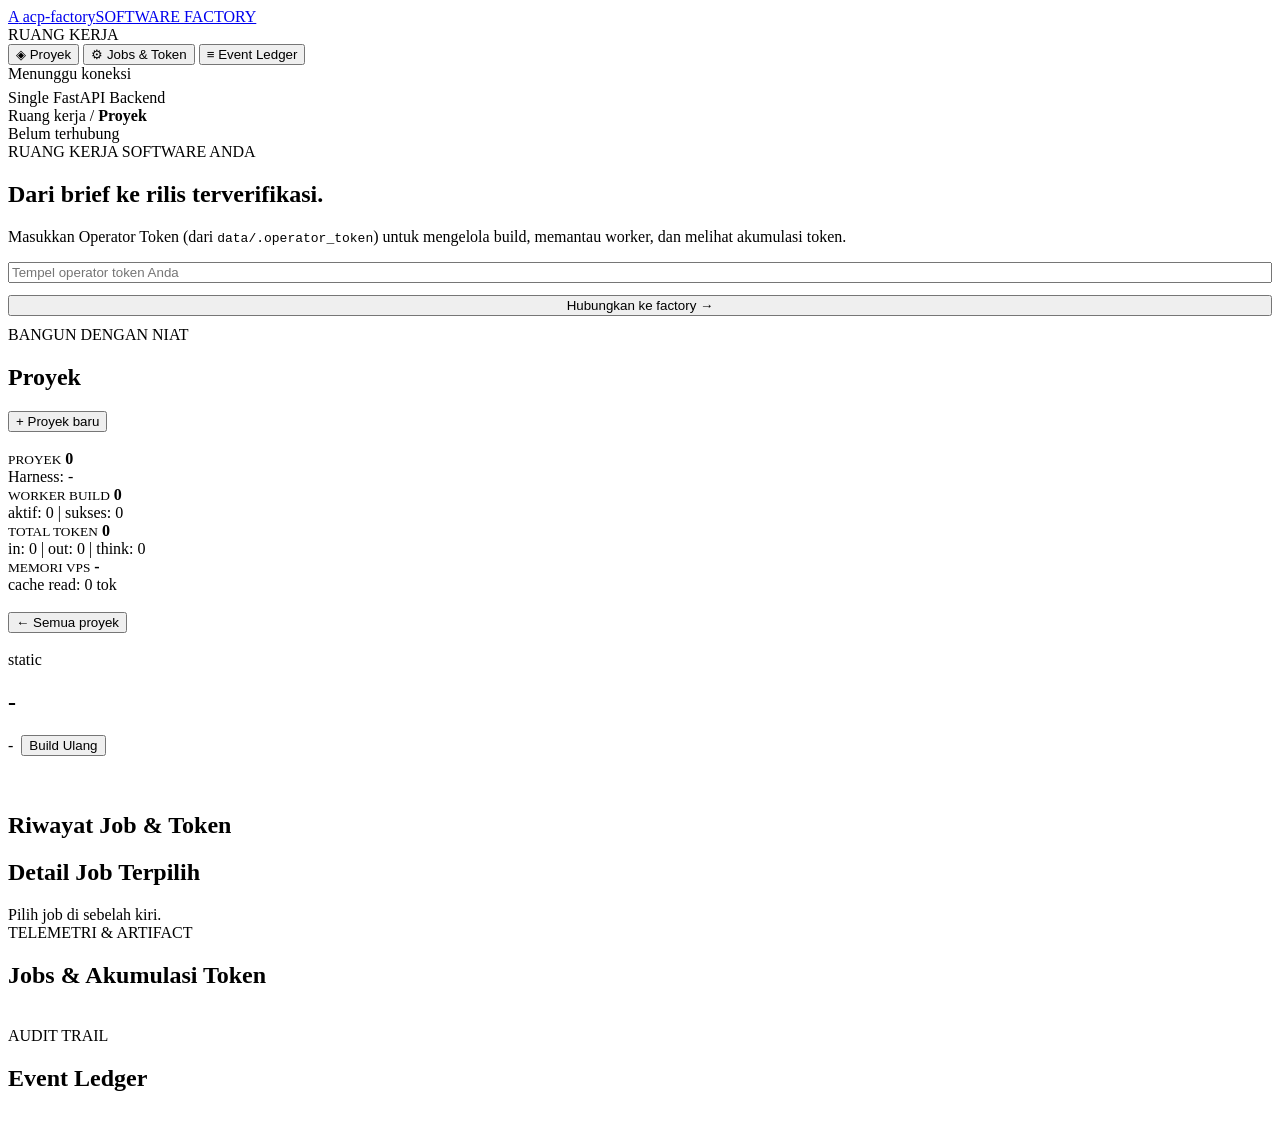
==== factory/static/index.html @ cd947e1a "feat: add token usage tracking and full FastAPI operator web dashboard" ====
<!DOCTYPE html>
<html lang="id">
<head>
  <meta charset="UTF-8" />
  <meta name="viewport" content="width=device-width, initial-scale=1.0" />
  <title>ACP Software Factory — Workspace</title>
  <link rel="stylesheet" href="/static/style.css" />
</head>
<body>
  <div class="layout">
    <aside class="sidebar">
      <a class="brand" href="/">
        <span class="brand-mark">A</span>
        <span>acp-factory<span class="brand-sub">SOFTWARE FACTORY</span></span>
      </a>

      <div>
        <div class="nav-label">RUANG KERJA</div>
        <div class="nav-group">
          <button class="nav active" data-tab="overview">◈ Proyek</button>
          <button class="nav" data-tab="jobs">⚙ Jobs &amp; Token</button>
          <button class="nav" data-tab="events">≡ Event Ledger</button>
        </div>
      </div>

      <div class="sidebar-note">
        <div><span id="sidebar-dot" class="dot"></span><span id="sidebar-status">Menunggu koneksi</span></div>
        <div id="sidebar-meta" class="mono" style="margin-top:6px;">Single FastAPI Backend</div>
      </div>
    </aside>

    <div class="main-col">
      <header class="topbar">
        <div class="crumb">Ruang kerja / <strong id="crumb-title">Proyek</strong></div>
        <div class="header-right">
          <span id="connection-text" class="mono">Belum terhubung</span>
          <button id="refresh-btn" class="secondary" type="button" hidden>Refresh</button>
          <button id="logout-btn" class="quiet" type="button" hidden>Putuskan</button>
        </div>
      </header>

      <main class="content">
        <!-- Login / Connect -->
        <section id="login-view" class="card login-box">
          <div class="eyebrow">RUANG KERJA SOFTWARE ANDA</div>
          <h1>Dari brief ke rilis terverifikasi.</h1>
          <p class="sub">Masukkan Operator Token (dari <code>data/.operator_token</code>) untuk mengelola build, memantau worker, dan melihat akumulasi token.</p>
          <form id="connect-form" style="display:grid;gap:12px;">
            <input id="token-input" type="password" autocomplete="off" required placeholder="Tempel operator token Anda" />
            <button class="primary" type="submit">Hubungkan ke factory →</button>
          </form>
          <div id="login-error" class="mono" style="color:var(--err);margin-top:10px;"></div>
        </section>

        <!-- Overview -->
        <section id="overview-view" hidden style="display:grid;gap:18px;">
          <div class="heading">
            <div>
              <div class="eyebrow">BANGUN DENGAN NIAT</div>
              <h1>Proyek</h1>
            </div>
            <button id="new-project-btn" class="primary" type="button">+ Proyek baru</button>
          </div>

          <div class="metrics">
            <div class="card metric">
              <small>PROYEK</small>
              <strong id="m-projects">0</strong>
              <div class="meta" id="m-harness">Harness: -</div>
            </div>
            <div class="card metric">
              <small>WORKER BUILD</small>
              <strong id="m-jobs">0</strong>
              <div class="meta" id="m-jobs-sub">aktif: 0 | sukses: 0</div>
            </div>
            <div class="card metric">
              <small>TOTAL TOKEN</small>
              <strong id="m-tokens">0</strong>
              <div class="meta" id="m-tokens-sub">in: 0 | out: 0 | think: 0</div>
            </div>
            <div class="card metric">
              <small>MEMORI VPS</small>
              <strong id="m-memory">-</strong>
              <div class="meta" id="m-cache">cache read: 0 tok</div>
            </div>
          </div>

          <div id="readiness-notice" class="notice" hidden></div>
          <div id="project-grid" class="project-grid"></div>
        </section>

        <!-- Project Detail -->
        <section id="detail-view" hidden style="display:grid;gap:18px;">
          <div>
            <button id="back-btn" class="quiet" type="button">← Semua proyek</button>
          </div>

          <div class="heading">
            <div style="min-width:0;flex:1;">
              <div class="eyebrow" id="d-profile">static</div>
              <h1 id="d-name">-</h1>
              <p class="sub" id="d-brief" style="margin-bottom:0;"></p>
            </div>
            <div style="display:flex;gap:8px;align-items:center;flex-wrap:wrap;">
              <span id="d-state" class="badge">-</span>
              <button id="d-rebuild-btn" class="secondary" type="button">Build Ulang</button>
            </div>
          </div>

          <div id="d-pipeline" class="pipeline"></div>

          <div class="grid-2">
            <div class="card">
              <h2>Riwayat Job &amp; Token</h2>
              <div id="d-jobs" class="list"></div>
            </div>
            <div class="card">
              <h2>Detail Job Terpilih</h2>
              <div id="d-job-panel" style="display:grid;gap:10px;">
                <span class="mono" style="color:var(--muted);">Pilih job di sebelah kiri.</span>
              </div>
            </div>
          </div>
        </section>

        <!-- Jobs & Token Tab -->
        <section id="jobs-view" hidden style="display:grid;gap:18px;">
          <div class="heading">
            <div>
              <div class="eyebrow">TELEMETRI &amp; ARTIFACT</div>
              <h1>Jobs &amp; Akumulasi Token</h1>
            </div>
          </div>
          <div id="all-jobs-list" class="list" style="max-height:none;"></div>
        </section>

        <!-- Events Tab -->
        <section id="events-view" hidden style="display:grid;gap:18px;">
          <div class="heading">
            <div>
              <div class="eyebrow">AUDIT TRAIL</div>
              <h1>Event Ledger</h1>
            </div>
          </div>
          <div id="events-list" class="list" style="max-height:none;"></div>
        </section>
      </main>
    </div>
  </div>

  <!-- Modal New Build -->
  <div id="build-modal" class="modal-backdrop" hidden>
    <div class="card modal">
      <div style="display:flex;justify-content:space-between;align-items:center;">
        <h2 style="margin:0;">Buat &amp; Bangun Proyek Baru</h2>
        <button id="close-modal-btn" class="quiet" type="button">✕</button>
      </div>
      <form id="build-form">
        <label>
          Nama Produk (opsional)
          <input id="f-product" type="text" placeholder="misal: nexus-kanban" />
        </label>
        <label>
          Profile
          <select id="f-profile">
            <option value="static">static (HTML/CSS/JS)</option>
            <option value="go-htmx">go-htmx</option>
            <option value="node">node</option>
            <option value="zig">zig</option>
          </select>
        </label>
        <label>
          Brief Produk
          <textarea id="f-brief" required placeholder="Jelaskan fitur, tampilan, dan alur aplikasi yang ingin dibangun..."></textarea>
        </label>
        <div class="modal-actions">
          <button id="cancel-modal-btn" class="secondary" type="button">Batal</button>
          <button class="primary" type="submit">Mulai Build</button>
        </div>
      </form>
    </div>
  </div>

  <script src="/static/app.js"></script>
</body>
</html>
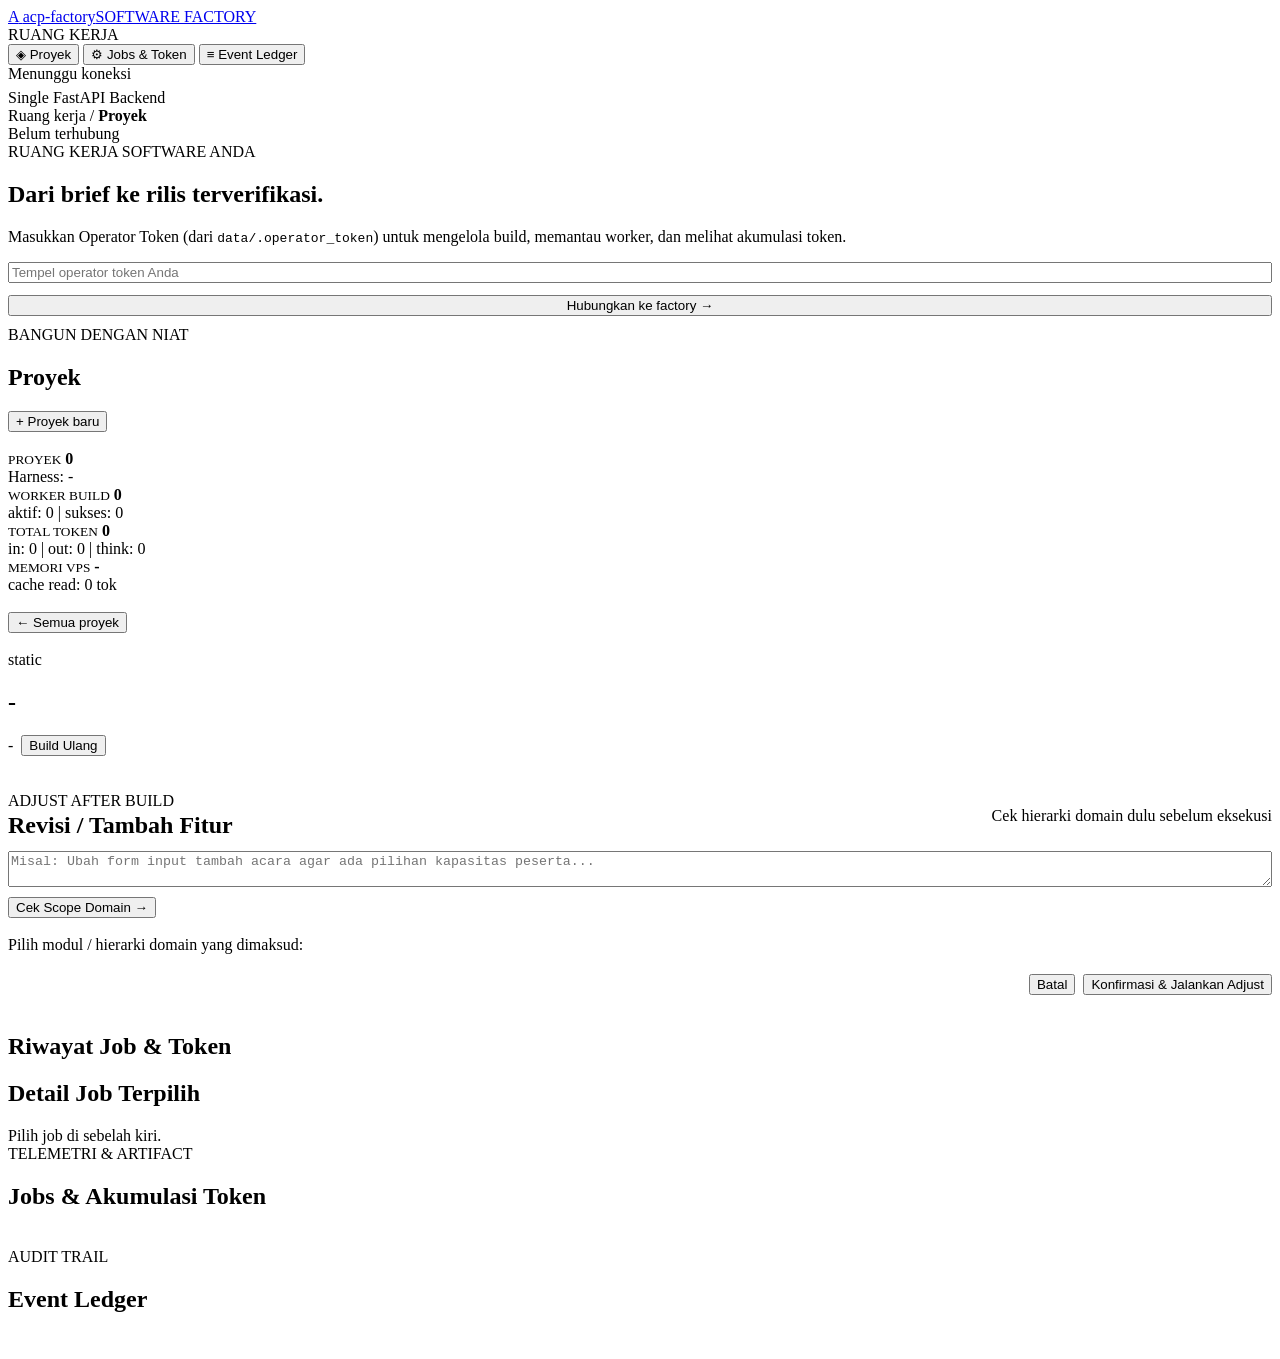
==== commit 2f6f71f0: "feat: add adjust after build with domain-scope preview and incremental planning" ====
--- a/factory/static/index.html
+++ b/factory/static/index.html
@@ -108,6 +108,32 @@
           </div>
 
           <div id="d-pipeline" class="pipeline"></div>
+
+          <!-- Adjust / Incremental Feature Panel -->
+          <div class="card" style="display:grid;gap:12px;">
+            <div style="display:flex;justify-content:space-between;align-items:center;gap:8px;flex-wrap:wrap;">
+              <div>
+                <div class="eyebrow">ADJUST AFTER BUILD</div>
+                <h2 style="margin:2px 0 0;">Revisi / Tambah Fitur</h2>
+              </div>
+              <span class="mono" style="color:var(--muted);">Cek hierarki domain dulu sebelum eksekusi</span>
+            </div>
+            <form id="adjust-preview-form" style="display:grid;gap:10px;">
+              <textarea id="adj-instruction" rows="2" required placeholder="Misal: Ubah form input tambah acara agar ada pilihan kapasitas peserta..."></textarea>
+              <div style="display:flex;gap:8px;align-items:center;flex-wrap:wrap;">
+                <button id="adj-preview-btn" class="secondary" type="submit">Cek Scope Domain →</button>
+                <span id="adj-status" class="mono" style="color:var(--muted);"></span>
+              </div>
+            </form>
+            <div id="adj-scope-box" hidden style="display:grid;gap:10px;padding-top:6px;border-top:1px solid var(--border);">
+              <div class="mono" style="color:var(--accent-hover);">Pilih modul / hierarki domain yang dimaksud:</div>
+              <div id="adj-candidates" style="display:grid;gap:8px;"></div>
+              <div style="display:flex;gap:8px;justify-content:flex-end;">
+                <button id="adj-cancel-btn" class="quiet" type="button">Batal</button>
+                <button id="adj-confirm-btn" class="primary" type="button">Konfirmasi &amp; Jalankan Adjust</button>
+              </div>
+            </div>
+          </div>
 
           <div class="grid-2">
             <div class="card">
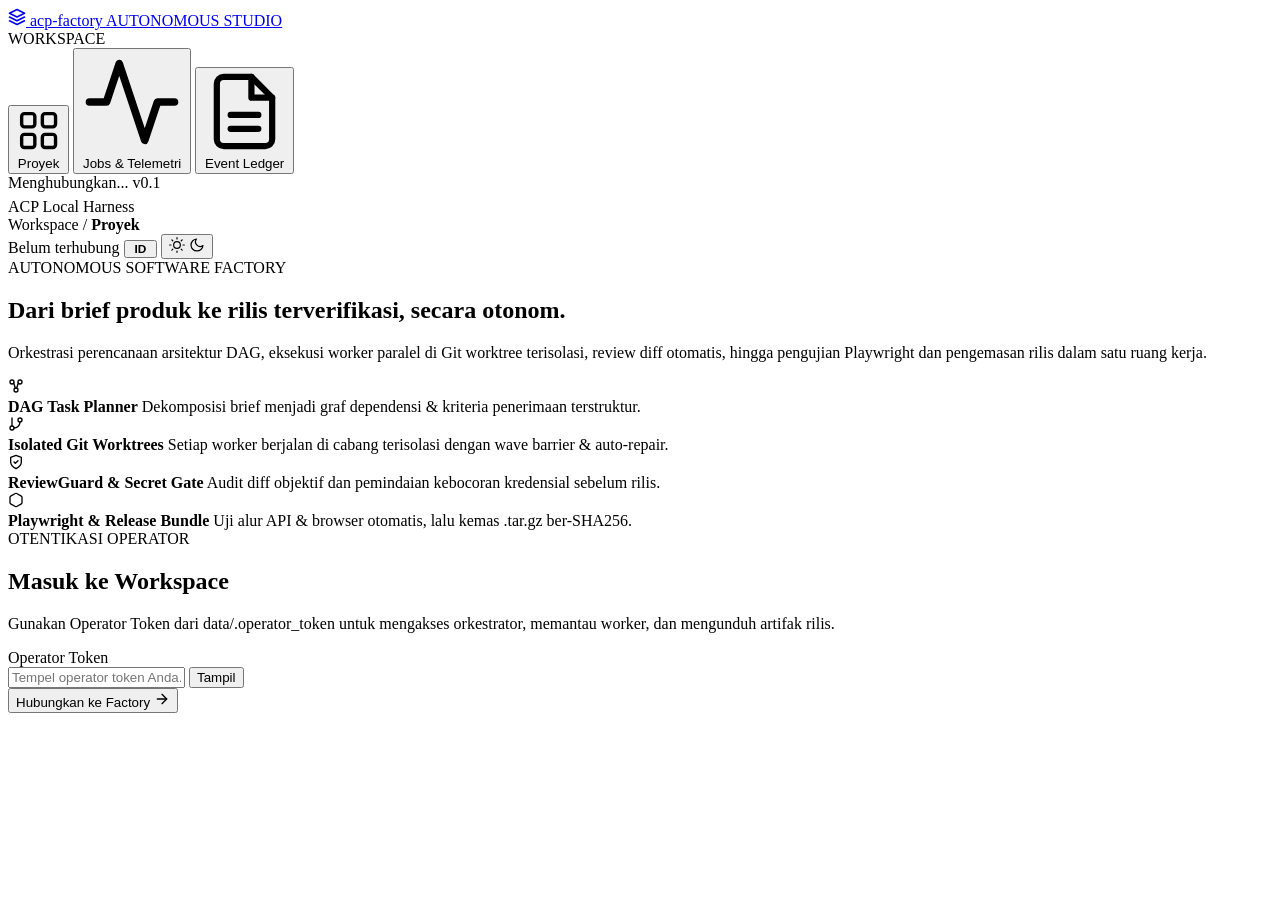
==== commit 71cb34c5: "Add tests for ACP client handling, API settings, project lifecycle, and harness resolution - Impleme" ====
--- a/factory/static/index.html
+++ b/factory/static/index.html
@@ -1,212 +1,869 @@
 <!DOCTYPE html>
-<html lang="id">
+<html lang="id" data-theme="dark" data-client-mode="false">
 <head>
   <meta charset="UTF-8" />
   <meta name="viewport" content="width=device-width, initial-scale=1.0" />
-  <title>ACP Software Factory — Workspace</title>
-  <link rel="stylesheet" href="/static/style.css" />
+  <title>ACP Software Factory — Autonomous Delivery Workspace</title>
+  <link rel="preconnect" href="https://fonts.googleapis.com" />
+  <link rel="preconnect" href="https://fonts.gstatic.com" crossorigin />
+  <link href="https://fonts.googleapis.com/css2?family=Inter:wght@400;500;600;700&family=JetBrains+Mono:wght@400;500;600&display=swap" rel="stylesheet" />
+  <link rel="stylesheet" href="/static/style.css?v=5" />
 </head>
 <body>
   <div class="layout">
+    <!-- Sidebar -->
     <aside class="sidebar">
-      <a class="brand" href="/">
-        <span class="brand-mark">A</span>
-        <span>acp-factory<span class="brand-sub">SOFTWARE FACTORY</span></span>
-      </a>
-
-      <div>
-        <div class="nav-label">RUANG KERJA</div>
-        <div class="nav-group">
-          <button class="nav active" data-tab="overview">◈ Proyek</button>
-          <button class="nav" data-tab="jobs">⚙ Jobs &amp; Token</button>
-          <button class="nav" data-tab="events">≡ Event Ledger</button>
-        </div>
-      </div>
-
-      <div class="sidebar-note">
-        <div><span id="sidebar-dot" class="dot"></span><span id="sidebar-status">Menunggu koneksi</span></div>
-        <div id="sidebar-meta" class="mono" style="margin-top:6px;">Single FastAPI Backend</div>
+      <div class="sidebar-top">
+        <a class="brand" href="/">
+          <span class="brand-mark" aria-hidden="true">
+            <svg width="18" height="18" viewBox="0 0 24 24" fill="none" stroke="currentColor" stroke-width="2.2" stroke-linecap="round" stroke-linejoin="round">
+              <polygon points="12 2 2 7 12 12 22 7 12 2"></polygon>
+              <polyline points="2 17 12 22 22 17"></polyline>
+              <polyline points="2 12 12 17 22 12"></polyline>
+            </svg>
+          </span>
+          <span class="brand-text">
+            <span id="brand-name" class="brand-name">acp-factory</span>
+            <span id="brand-sub" class="brand-sub">AUTONOMOUS STUDIO</span>
+          </span>
+        </a>
+
+        <nav class="nav-section" aria-label="Navigasi Utama">
+          <div class="nav-label" data-i18n="nav.workspace">WORKSPACE</div>
+          <div class="nav-group">
+            <button class="nav active" data-tab="overview" type="button">
+              <svg class="nav-icon" viewBox="0 0 24 24" fill="none" stroke="currentColor" stroke-width="1.8" stroke-linecap="round" stroke-linejoin="round">
+                <rect x="3" y="3" width="7" height="7" rx="1.5"></rect>
+                <rect x="14" y="3" width="7" height="7" rx="1.5"></rect>
+                <rect x="3" y="14" width="7" height="7" rx="1.5"></rect>
+                <rect x="14" y="14" width="7" height="7" rx="1.5"></rect>
+              </svg>
+              <span data-i18n="nav.projects">Proyek</span>
+              <span id="nav-count-projects" class="nav-pill" hidden>0</span>
+            </button>
+            <button class="nav" data-tab="jobs" type="button">
+              <svg class="nav-icon" viewBox="0 0 24 24" fill="none" stroke="currentColor" stroke-width="1.8" stroke-linecap="round" stroke-linejoin="round">
+                <polyline points="22 12 18 12 15 21 9 3 6 12 2 12"></polyline>
+              </svg>
+              <span data-i18n="nav.jobs">Jobs &amp; Telemetri</span>
+              <span id="nav-count-active" class="nav-pill live" hidden>0</span>
+            </button>
+            <button class="nav" data-tab="events" type="button" data-operator-only>
+              <svg class="nav-icon" viewBox="0 0 24 24" fill="none" stroke="currentColor" stroke-width="1.8" stroke-linecap="round" stroke-linejoin="round">
+                <path d="M14 2H6a2 2 0 0 0-2 2v16a2 2 0 0 0 2 2h12a2 2 0 0 0 2-2V8z"></path>
+                <polyline points="14 2 14 8 20 8"></polyline>
+                <line x1="16" y1="13" x2="8" y2="13"></line>
+                <line x1="16" y1="17" x2="8" y2="17"></line>
+              </svg>
+              <span data-i18n="nav.events">Event Ledger</span>
+            </button>
+          </div>
+        </nav>
+      </div>
+
+      <div class="sidebar-footer">
+        <div class="status-card">
+          <div class="status-row">
+            <span class="status-indicator">
+              <span id="sidebar-dot" class="dot"></span>
+              <span id="sidebar-status" data-i18n="top.connecting">Menghubungkan...</span>
+            </span>
+            <span id="sidebar-version" class="mono muted-xs">v0.1</span>
+          </div>
+          <div id="sidebar-meta" class="mono muted-xs" style="margin-top:6px;">ACP Local Harness</div>
+          <div class="status-meta-row" id="sidebar-runtime-row" hidden>
+            <span id="sidebar-harness-pill" class="micro-pill">-</span>
+            <span id="sidebar-py-pill" class="micro-pill">Py -</span>
+          </div>
+        </div>
       </div>
     </aside>
 
+    <!-- Main Column -->
     <div class="main-col">
       <header class="topbar">
-        <div class="crumb">Ruang kerja / <strong id="crumb-title">Proyek</strong></div>
+        <div class="topbar-left">
+          <div class="crumb">
+            <span class="crumb-root" data-i18n="nav.crumb_root">Workspace</span>
+            <span class="crumb-sep">/</span>
+            <strong id="crumb-title">Proyek</strong>
+          </div>
+          <span id="client-label-pill" class="client-pill" hidden></span>
+        </div>
+
         <div class="header-right">
-          <span id="connection-text" class="mono">Belum terhubung</span>
-          <button id="refresh-btn" class="secondary" type="button" hidden>Refresh</button>
-          <button id="logout-btn" class="quiet" type="button" hidden>Putuskan</button>
+          <button id="client-mode-btn" class="icon-pill" type="button" hidden title="Toggle Client Presentation Mode">
+            <svg width="13" height="13" viewBox="0 0 24 24" fill="none" stroke="currentColor" stroke-width="2" stroke-linecap="round" stroke-linejoin="round">
+              <path d="M1 12s4-8 11-8 11 8 11 8-4 8-11 8-11-8-11-8z"></path>
+              <circle cx="12" cy="12" r="3"></circle>
+            </svg>
+            <span id="client-mode-label">Client View</span>
+          </button>
+
+          <button id="poll-toggle-btn" class="icon-pill" type="button" hidden title="Jeda atau lanjutkan live stream">
+            <span class="live-dot" id="poll-dot"></span>
+            <span id="poll-label" data-i18n="top.live">Live</span>
+          </button>
+
+          <span id="connection-badge" class="conn-badge">
+            <span id="connection-text" data-i18n="top.disconnected">Belum terhubung</span>
+          </span>
+
+          <button id="lang-toggle-btn" class="icon-btn mono" type="button" title="Switch Language (ID / EN)" style="width:auto;padding:0 9px;font-size:0.74rem;font-weight:700;">ID</button>
+
+          <button id="branding-btn" class="icon-btn" type="button" hidden data-operator-only title="White-Label Branding">
+            <svg width="15" height="15" viewBox="0 0 24 24" fill="none" stroke="currentColor" stroke-width="1.9" stroke-linecap="round" stroke-linejoin="round">
+              <circle cx="12" cy="12" r="3"></circle>
+              <path d="M19.4 15a1.65 1.65 0 0 0 .33 1.82l.06.06a2 2 0 0 1-2.83 2.83l-.06-.06a1.65 1.65 0 0 0-1.82-.33 1.65 1.65 0 0 0-1 1.51V21a2 2 0 0 1-4 0v-.09A1.65 1.65 0 0 0 9 19.4a1.65 1.65 0 0 0-1.82.33l-.06.06a2 2 0 0 1-2.83-2.83l.06-.06a1.65 1.65 0 0 0 .33-1.82 1.65 1.65 0 0 0-1.51-1H3a2 2 0 0 1 0-4h.09A1.65 1.65 0 0 0 4.6 9a1.65 1.65 0 0 0-.33-1.82l-.06-.06a2 2 0 0 1 2.83-2.83l.06.06a1.65 1.65 0 0 0 1.82.33H9a1.65 1.65 0 0 0 1-1.51V3a2 2 0 0 1 4 0v.09a1.65 1.65 0 0 0 1 1.51 1.65 1.65 0 0 0 1.82-.33l.06-.06a2 2 0 0 1 2.83 2.83l-.06.06a1.65 1.65 0 0 0-.33 1.82V9a1.65 1.65 0 0 0 1.51 1H21a2 2 0 0 1 0 4h-.09a1.65 1.65 0 0 0-1.51 1z"></path>
+            </svg>
+          </button>
+
+          <button id="theme-toggle-btn" class="icon-btn" type="button" title="Ganti tema Gelap / Terang" aria-label="Ganti tema">
+            <svg id="theme-icon-sun" width="16" height="16" viewBox="0 0 24 24" fill="none" stroke="currentColor" stroke-width="1.8" stroke-linecap="round" stroke-linejoin="round" hidden>
+              <circle cx="12" cy="12" r="5"></circle>
+              <line x1="12" y1="1" x2="12" y2="3"></line>
+              <line x1="12" y1="21" x2="12" y2="23"></line>
+              <line x1="4.22" y1="4.22" x2="5.64" y2="5.64"></line>
+              <line x1="18.36" y1="18.36" x2="19.78" y2="19.78"></line>
+              <line x1="1" y1="12" x2="3" y2="12"></line>
+              <line x1="21" y1="12" x2="23" y2="12"></line>
+              <line x1="4.22" y1="19.78" x2="5.64" y2="18.36"></line>
+              <line x1="18.36" y1="5.64" x2="19.78" y2="4.22"></line>
+            </svg>
+            <svg id="theme-icon-moon" width="16" height="16" viewBox="0 0 24 24" fill="none" stroke="currentColor" stroke-width="1.8" stroke-linecap="round" stroke-linejoin="round">
+              <path d="M21 12.79A9 9 0 1 1 11.21 3 7 7 0 0 0 21 12.79z"></path>
+            </svg>
+          </button>
+
+          <button id="refresh-btn" class="secondary sm" type="button" hidden>
+            <svg width="14" height="14" viewBox="0 0 24 24" fill="none" stroke="currentColor" stroke-width="2" stroke-linecap="round" stroke-linejoin="round">
+              <polyline points="23 4 23 10 17 10"></polyline>
+              <path d="M20.49 15a9 9 0 1 1-2.12-9.36L23 10"></path>
+            </svg>
+            <span data-i18n="top.refresh">Refresh</span>
+          </button>
+          <button id="logout-btn" class="quiet sm" type="button" hidden data-i18n="top.disconnect">Putuskan</button>
         </div>
       </header>
 
       <main class="content">
-        <!-- Login / Connect -->
-        <section id="login-view" class="card login-box">
-          <div class="eyebrow">RUANG KERJA SOFTWARE ANDA</div>
-          <h1>Dari brief ke rilis terverifikasi.</h1>
-          <p class="sub">Masukkan Operator Token (dari <code>data/.operator_token</code>) untuk mengelola build, memantau worker, dan melihat akumulasi token.</p>
-          <form id="connect-form" style="display:grid;gap:12px;">
-            <input id="token-input" type="password" autocomplete="off" required placeholder="Tempel operator token Anda" />
-            <button class="primary" type="submit">Hubungkan ke factory →</button>
-          </form>
-          <div id="login-error" class="mono" style="color:var(--err);margin-top:10px;"></div>
+        <!-- Login / Showcase Welcome -->
+        <section id="login-view" class="login-shell">
+          <div class="login-grid">
+            <div class="login-pitch">
+              <div class="eyebrow-pill">
+                <span class="dot ok"></span>
+                <span data-i18n="login.eyebrow">AUTONOMOUS SOFTWARE FACTORY</span>
+              </div>
+              <h1 class="hero-title" data-i18n="login.title">Dari brief produk ke rilis terverifikasi, secara otonom.</h1>
+              <p class="hero-sub" data-i18n="login.sub">
+                Orkestrasi perencanaan arsitektur DAG, eksekusi worker paralel di Git worktree terisolasi,
+                review diff otomatis, hingga pengujian Playwright dan pengemasan rilis dalam satu ruang kerja.
+              </p>
+
+              <div class="pillar-grid">
+                <div class="pillar">
+                  <div class="pillar-icon">
+                    <svg width="16" height="16" viewBox="0 0 24 24" fill="none" stroke="currentColor" stroke-width="2" stroke-linecap="round" stroke-linejoin="round">
+                      <circle cx="6" cy="6" r="3"></circle><circle cx="18" cy="6" r="3"></circle><circle cx="12" cy="18" r="3"></circle>
+                      <line x1="8.5" y1="7.5" x2="11" y2="15"></line><line x1="15.5" y1="7.5" x2="13" y2="15"></line>
+                    </svg>
+                  </div>
+                  <div>
+                    <strong data-i18n="login.p1_title">DAG Task Planner</strong>
+                    <span data-i18n="login.p1_desc">Dekomposisi brief menjadi graf dependensi &amp; kriteria penerimaan terstruktur.</span>
+                  </div>
+                </div>
+                <div class="pillar">
+                  <div class="pillar-icon">
+                    <svg width="16" height="16" viewBox="0 0 24 24" fill="none" stroke="currentColor" stroke-width="2" stroke-linecap="round" stroke-linejoin="round">
+                      <line x1="6" y1="3" x2="6" y2="15"></line><circle cx="18" cy="6" r="3"></circle><circle cx="6" cy="18" r="3"></circle>
+                      <path d="M18 9a9 9 0 0 1-9 9"></path>
+                    </svg>
+                  </div>
+                  <div>
+                    <strong data-i18n="login.p2_title">Isolated Git Worktrees</strong>
+                    <span data-i18n="login.p2_desc">Setiap worker berjalan di cabang terisolasi dengan wave barrier &amp; auto-repair.</span>
+                  </div>
+                </div>
+                <div class="pillar">
+                  <div class="pillar-icon">
+                    <svg width="16" height="16" viewBox="0 0 24 24" fill="none" stroke="currentColor" stroke-width="2" stroke-linecap="round" stroke-linejoin="round">
+                      <path d="M12 22s8-4 8-10V5l-8-3-8 3v7c0 6 8 10 8 10z"></path>
+                      <polyline points="9 12 11 14 15 10"></polyline>
+                    </svg>
+                  </div>
+                  <div>
+                    <strong data-i18n="login.p3_title">ReviewGuard &amp; Secret Gate</strong>
+                    <span data-i18n="login.p3_desc">Audit diff objektif dan pemindaian kebocoran kredensial sebelum rilis.</span>
+                  </div>
+                </div>
+                <div class="pillar">
+                  <div class="pillar-icon">
+                    <svg width="16" height="16" viewBox="0 0 24 24" fill="none" stroke="currentColor" stroke-width="2" stroke-linecap="round" stroke-linejoin="round">
+                      <path d="M21 16V8a2 2 0 0 0-1-1.73l-7-4a2 2 0 0 0-2 0l-7 4A2 2 0 0 0 3 8v8a2 2 0 0 0 1 1.73l7 4a2 2 0 0 0 2 0l7-4A2 2 0 0 0 21 16z"></path>
+                    </svg>
+                  </div>
+                  <div>
+                    <strong data-i18n="login.p4_title">Playwright &amp; Release Bundle</strong>
+                    <span data-i18n="login.p4_desc">Uji alur API &amp; browser otomatis, lalu kemas .tar.gz ber-SHA256.</span>
+                  </div>
+                </div>
+              </div>
+            </div>
+
+            <div class="card login-card">
+              <div class="eyebrow" data-i18n="login.auth_eyebrow">OTENTIKASI OPERATOR</div>
+              <h2 class="login-heading" data-i18n="login.auth_title">Masuk ke Workspace</h2>
+              <p class="sub" data-i18n="login.auth_sub">
+                Gunakan Operator Token dari data/.operator_token untuk mengakses orkestrator, memantau worker, dan mengunduh artifak rilis.
+              </p>
+              <form id="connect-form" class="stack-md">
+                <label class="field-label">
+                  <span data-i18n="login.token_label">Operator Token</span>
+                  <div class="input-with-action">
+                    <input id="token-input" type="password" autocomplete="off" required data-i18n-placeholder="login.token_placeholder" placeholder="Tempel operator token Anda..." />
+                    <button id="toggle-token-vis" class="input-action-btn" type="button">Tampil</button>
+                  </div>
+                </label>
+                <button id="connect-submit-btn" class="primary lg" type="submit">
+                  <span data-i18n="login.submit">Hubungkan ke Factory</span>
+                  <svg width="16" height="16" viewBox="0 0 24 24" fill="none" stroke="currentColor" stroke-width="2" stroke-linecap="round" stroke-linejoin="round">
+                    <line x1="5" y1="12" x2="19" y2="12"></line><polyline points="12 5 19 12 12 19"></polyline>
+                  </svg>
+                </button>
+              </form>
+              <div id="login-error" class="inline-error" role="alert"></div>
+            </div>
+          </div>
         </section>
 
         <!-- Overview -->
-        <section id="overview-view" hidden style="display:grid;gap:18px;">
+        <section id="overview-view" hidden class="view-stack">
           <div class="heading">
             <div>
-              <div class="eyebrow">BANGUN DENGAN NIAT</div>
-              <h1>Proyek</h1>
-            </div>
-            <button id="new-project-btn" class="primary" type="button">+ Proyek baru</button>
+              <div class="eyebrow" data-i18n="ov.eyebrow">PORTFOLIO PRODUK</div>
+              <h1 data-i18n="ov.title">Proyek &amp; Rilis</h1>
+              <p class="sub-compact" data-i18n="ov.sub">Kelola siklus hidup build otonom, revisi inkremental, dan artifak terverifikasi.</p>
+            </div>
+            <div class="heading-actions">
+              <button id="new-project-btn" class="primary" type="button">
+                <svg width="15" height="15" viewBox="0 0 24 24" fill="none" stroke="currentColor" stroke-width="2.2" stroke-linecap="round" stroke-linejoin="round">
+                  <line x1="12" y1="5" x2="12" y2="19"></line><line x1="5" y1="12" x2="19" y2="12"></line>
+                </svg>
+                <span data-i18n="ov.new_project">Proyek Baru</span>
+              </button>
+            </div>
           </div>
 
           <div class="metrics">
             <div class="card metric">
-              <small>PROYEK</small>
+              <div class="metric-head">
+                <small data-i18n="ov.kpi_projects">TOTAL PROYEK</small>
+                <span class="metric-icon blue">
+                  <svg width="15" height="15" viewBox="0 0 24 24" fill="none" stroke="currentColor" stroke-width="2"><rect x="3" y="3" width="7" height="7" rx="1"></rect><rect x="14" y="3" width="7" height="7" rx="1"></rect><rect x="3" y="14" width="7" height="7" rx="1"></rect><rect x="14" y="14" width="7" height="7" rx="1"></rect></svg>
+                </span>
+              </div>
               <strong id="m-projects">0</strong>
               <div class="meta" id="m-harness">Harness: -</div>
             </div>
+
             <div class="card metric">
-              <small>WORKER BUILD</small>
+              <div class="metric-head">
+                <small data-i18n="ov.kpi_jobs">WORKER BUILD</small>
+                <span class="metric-icon green">
+                  <svg width="15" height="15" viewBox="0 0 24 24" fill="none" stroke="currentColor" stroke-width="2"><polyline points="22 12 18 12 15 21 9 3 6 12 2 12"></polyline></svg>
+                </span>
+              </div>
               <strong id="m-jobs">0</strong>
-              <div class="meta" id="m-jobs-sub">aktif: 0 | sukses: 0</div>
-            </div>
-            <div class="card metric">
-              <small>TOTAL TOKEN</small>
+              <div class="meta" id="m-jobs-sub">aktif: 0 · sukses: 0</div>
+            </div>
+
+            <!-- Operator-only metrics -->
+            <div class="card metric" data-operator-only>
+              <div class="metric-head">
+                <small data-i18n="ov.kpi_tokens">KONSUMSI TOKEN</small>
+                <span class="metric-icon purple">
+                  <svg width="15" height="15" viewBox="0 0 24 24" fill="none" stroke="currentColor" stroke-width="2"><polygon points="13 2 3 14 12 14 11 22 21 10 12 10 13 2"></polygon></svg>
+                </span>
+              </div>
               <strong id="m-tokens">0</strong>
-              <div class="meta" id="m-tokens-sub">in: 0 | out: 0 | think: 0</div>
-            </div>
-            <div class="card metric">
-              <small>MEMORI VPS</small>
+              <div class="token-bar" id="m-token-bar" aria-hidden="true"></div>
+              <div class="meta" id="m-tokens-sub">in: 0 · out: 0 · think: 0</div>
+            </div>
+
+            <div class="card metric" data-operator-only>
+              <div class="metric-head">
+                <small data-i18n="ov.kpi_memory">MEMORI HOST</small>
+                <span class="metric-icon amber">
+                  <svg width="15" height="15" viewBox="0 0 24 24" fill="none" stroke="currentColor" stroke-width="2"><rect x="4" y="4" width="16" height="16" rx="2"></rect><rect x="9" y="9" width="6" height="6"></rect></svg>
+                </span>
+              </div>
               <strong id="m-memory">-</strong>
+              <div class="progress-track"><div id="m-memory-bar" class="progress-fill" style="width:0%"></div></div>
               <div class="meta" id="m-cache">cache read: 0 tok</div>
             </div>
-          </div>
-
-          <div id="readiness-notice" class="notice" hidden></div>
+
+            <!-- Client Presentation Mode metrics -->
+            <div class="card metric" data-client-only>
+              <div class="metric-head">
+                <small data-i18n="ov.kpi_releases">RILIS TERVERIFIKASI</small>
+                <span class="metric-icon green">
+                  <svg width="15" height="15" viewBox="0 0 24 24" fill="none" stroke="currentColor" stroke-width="2"><path d="M12 22s8-4 8-10V5l-8-3-8 3v7c0 6 8 10 8 10z"></path><polyline points="9 12 11 14 15 10"></polyline></svg>
+                </span>
+              </div>
+              <strong id="m-releases">0</strong>
+              <div class="meta" id="m-releases-sub" data-i18n="ov.kpi_releases_sub">siap preview &amp; unduh</div>
+            </div>
+
+            <div class="card metric" data-client-only>
+              <div class="metric-head">
+                <small data-i18n="ov.kpi_success_rate">TINGKAT KEBERHASILAN</small>
+                <span class="metric-icon blue">
+                  <svg width="15" height="15" viewBox="0 0 24 24" fill="none" stroke="currentColor" stroke-width="2"><polyline points="20 6 9 17 4 12"></polyline></svg>
+                </span>
+              </div>
+              <strong id="m-success-rate">-</strong>
+              <div class="meta" id="m-success-sub" data-i18n="ov.kpi_success_sub">terverifikasi otomatis</div>
+            </div>
+          </div>
+
+          <div id="readiness-notice" class="notice" hidden data-operator-only></div>
+
+          <!-- Filter Toolbar -->
+          <div class="toolbar">
+            <div class="search-wrap">
+              <svg class="search-icon" width="15" height="15" viewBox="0 0 24 24" fill="none" stroke="currentColor" stroke-width="2" stroke-linecap="round" stroke-linejoin="round">
+                <circle cx="11" cy="11" r="8"></circle><line x1="21" y1="21" x2="16.65" y2="16.65"></line>
+              </svg>
+              <input id="project-search" type="search" data-i18n-placeholder="ov.search_placeholder" placeholder="Cari nama proyek, profile, atau brief..." />
+            </div>
+            <div class="filter-pills" id="project-filters">
+              <button class="filter-pill active" data-filter="all" type="button" data-i18n="ov.filter_all">Semua</button>
+              <button class="filter-pill" data-filter="built" type="button" data-i18n="ov.filter_built">Built</button>
+              <button class="filter-pill" data-filter="building" type="button" data-i18n="ov.filter_building">Building</button>
+              <button class="filter-pill" data-filter="other" type="button" data-i18n="ov.filter_other">Lainnya</button>
+            </div>
+          </div>
+
           <div id="project-grid" class="project-grid"></div>
         </section>
 
         <!-- Project Detail -->
-        <section id="detail-view" hidden style="display:grid;gap:18px;">
-          <div>
-            <button id="back-btn" class="quiet" type="button">← Semua proyek</button>
-          </div>
-
-          <div class="heading">
-            <div style="min-width:0;flex:1;">
-              <div class="eyebrow" id="d-profile">static</div>
-              <h1 id="d-name">-</h1>
-              <p class="sub" id="d-brief" style="margin-bottom:0;"></p>
-            </div>
-            <div style="display:flex;gap:8px;align-items:center;flex-wrap:wrap;">
-              <span id="d-state" class="badge">-</span>
-              <button id="d-rebuild-btn" class="secondary" type="button">Build Ulang</button>
-            </div>
-          </div>
-
-          <div id="d-pipeline" class="pipeline"></div>
-
-          <!-- Adjust / Incremental Feature Panel -->
-          <div class="card" style="display:grid;gap:12px;">
-            <div style="display:flex;justify-content:space-between;align-items:center;gap:8px;flex-wrap:wrap;">
-              <div>
-                <div class="eyebrow">ADJUST AFTER BUILD</div>
-                <h2 style="margin:2px 0 0;">Revisi / Tambah Fitur</h2>
-              </div>
-              <span class="mono" style="color:var(--muted);">Cek hierarki domain dulu sebelum eksekusi</span>
-            </div>
-            <form id="adjust-preview-form" style="display:grid;gap:10px;">
-              <textarea id="adj-instruction" rows="2" required placeholder="Misal: Ubah form input tambah acara agar ada pilihan kapasitas peserta..."></textarea>
-              <div style="display:flex;gap:8px;align-items:center;flex-wrap:wrap;">
-                <button id="adj-preview-btn" class="secondary" type="submit">Cek Scope Domain →</button>
-                <span id="adj-status" class="mono" style="color:var(--muted);"></span>
-              </div>
-            </form>
-            <div id="adj-scope-box" hidden style="display:grid;gap:10px;padding-top:6px;border-top:1px solid var(--border);">
-              <div class="mono" style="color:var(--accent-hover);">Pilih modul / hierarki domain yang dimaksud:</div>
-              <div id="adj-candidates" style="display:grid;gap:8px;"></div>
-              <div style="display:flex;gap:8px;justify-content:flex-end;">
-                <button id="adj-cancel-btn" class="quiet" type="button">Batal</button>
-                <button id="adj-confirm-btn" class="primary" type="button">Konfirmasi &amp; Jalankan Adjust</button>
-              </div>
-            </div>
-          </div>
-
-          <div class="grid-2">
+        <section id="detail-view" hidden class="view-stack">
+          <div class="detail-nav-row">
+            <button id="back-btn" class="quiet sm" type="button">
+              <svg width="14" height="14" viewBox="0 0 24 24" fill="none" stroke="currentColor" stroke-width="2" stroke-linecap="round" stroke-linejoin="round">
+                <line x1="19" y1="12" x2="5" y2="12"></line><polyline points="12 19 5 12 12 5"></polyline>
+              </svg>
+              <span data-i18n="det.back">Kembali ke Semua Proyek</span>
+            </button>
+          </div>
+
+          <div class="card detail-hero">
+            <div class="detail-hero-top">
+              <div class="detail-hero-info">
+                <div class="detail-tags">
+                  <span class="profile-chip" id="d-profile">static</span>
+                  <span id="d-state" class="badge">-</span>
+                  <span id="d-created" class="mono muted-xs"></span>
+                </div>
+                <h1 id="d-name">-</h1>
+                <p class="detail-brief" id="d-brief"></p>
+              </div>
+              <div class="detail-hero-actions">
+                <button id="d-preview-btn" class="primary" type="button" hidden>
+                  <svg width="15" height="15" viewBox="0 0 24 24" fill="none" stroke="currentColor" stroke-width="2" stroke-linecap="round" stroke-linejoin="round">
+                    <polygon points="5 3 19 12 5 21 5 3"></polygon>
+                  </svg>
+                  <span data-i18n="det.preview">Live Preview</span>
+                </button>
+                <button id="d-download-latest-btn" class="secondary" type="button" hidden>
+                  <svg width="15" height="15" viewBox="0 0 24 24" fill="none" stroke="currentColor" stroke-width="2" stroke-linecap="round" stroke-linejoin="round">
+                    <path d="M21 15v4a2 2 0 0 1-2 2H5a2 2 0 0 1-2-2v-4"></path>
+                    <polyline points="7 10 12 15 17 10"></polyline>
+                    <line x1="12" y1="15" x2="12" y2="3"></line>
+                  </svg>
+                  <span data-i18n="det.download">Unduh Rilis (.tar.gz)</span>
+                </button>
+                <button id="d-edit-btn" class="secondary" type="button" data-operator-only>
+                  <svg width="14" height="14" viewBox="0 0 24 24" fill="none" stroke="currentColor" stroke-width="2" stroke-linecap="round" stroke-linejoin="round">
+                    <path d="M11 4H4a2 2 0 0 0-2 2v14a2 2 0 0 0 2 2h14a2 2 0 0 0 2-2v-7"></path>
+                    <path d="M18.5 2.5a2.121 2.121 0 0 1 3 3L12 15l-4 1 1-4 9.5-9.5z"></path>
+                  </svg>
+                  <span data-i18n="det.edit">Edit Brief</span>
+                </button>
+                <button id="d-rebuild-btn" class="secondary" type="button">
+                  <svg width="14" height="14" viewBox="0 0 24 24" fill="none" stroke="currentColor" stroke-width="2" stroke-linecap="round" stroke-linejoin="round">
+                    <polyline points="23 4 23 10 17 10"></polyline>
+                    <path d="M20.49 15a9 9 0 1 1-2.12-9.36L23 10"></path>
+                  </svg>
+                  <span data-i18n="det.rebuild">Build Ulang</span>
+                </button>
+                <button id="d-delete-btn" class="danger" type="button" data-operator-only>
+                  <svg width="14" height="14" viewBox="0 0 24 24" fill="none" stroke="currentColor" stroke-width="2" stroke-linecap="round" stroke-linejoin="round">
+                    <polyline points="3 6 5 6 21 6"></polyline>
+                    <path d="M19 6v14a2 2 0 0 1-2 2H7a2 2 0 0 1-2-2V6m3 0V4a2 2 0 0 1 2-2h4a2 2 0 0 1 2 2v2"></path>
+                  </svg>
+                  <span data-i18n="det.delete">Hapus</span>
+                </button>
+              </div>
+            </div>
+
+            <!-- Connected Delivery Pipeline -->
+            <div class="pipeline-wrap">
+              <div class="pipeline-label" data-i18n="det.pipeline_label">DELIVERY PIPELINE</div>
+              <div id="d-pipeline" class="pipeline"></div>
+            </div>
+          </div>
+
+          <!-- Project Detail Sub-Tabs -->
+          <div class="detail-tabs" id="detail-tabs" role="tablist">
+            <button class="detail-tab active" data-detail-tab="overview" type="button" data-i18n="det.tab_overview">Ringkasan &amp; Plan DAG</button>
+            <button class="detail-tab" data-detail-tab="jobs" type="button" data-i18n="det.tab_jobs">Jobs &amp; Telemetri</button>
+            <button class="detail-tab" data-detail-tab="code" type="button" data-i18n="det.tab_code">Kode &amp; Hasil Tes</button>
+            <button class="detail-tab" data-detail-tab="adjust" type="button" data-i18n="det.tab_adjust">Revisi / Adjust</button>
+          </div>
+
+          <!-- Sub-Tab 1: Overview & Wave DAG -->
+          <div id="d-tab-overview" class="view-stack">
+            <div id="d-artifact-card" class="card artifact-banner" hidden></div>
+
+            <div id="d-plan-card" class="card" hidden>
+              <div class="card-header">
+                <div>
+                  <div class="eyebrow" data-i18n="plan.eyebrow">ARSITEKTUR &amp; EKSEKUSI</div>
+                  <h2 data-i18n="plan.title">Plan DAG per Gelombang (Waves)</h2>
+                </div>
+                <div id="d-plan-stats" class="detail-tags"></div>
+              </div>
+              <p id="d-plan-summary" class="plan-summary"></p>
+              <div id="d-plan-tasks" class="wave-stack"></div>
+              <div id="d-plan-flows-wrap" hidden style="margin-top:16px;">
+                <div class="sub-section-title" data-i18n="plan.flows_title">Acceptance Test Flows</div>
+                <div id="d-plan-flows" class="flow-list"></div>
+              </div>
+            </div>
+
+            <div id="d-plan-empty" class="card empty-state" hidden>
+              <strong data-i18n="plan.empty">Rencana arsitektur DAG akan tampil di sini setelah tahap perencanaan selesai.</strong>
+            </div>
+          </div>
+
+          <!-- Sub-Tab 2: Jobs & Telemetry -->
+          <div id="d-tab-jobs" class="view-stack" hidden>
+            <div class="grid-2">
+              <div class="card">
+                <div class="card-header">
+                  <h2 data-i18n="job.history">Riwayat Job</h2>
+                  <span id="d-jobs-count" class="mono muted-xs">0 job</span>
+                </div>
+                <div id="d-jobs" class="list"></div>
+              </div>
+              <div class="card">
+                <div class="card-header">
+                  <h2 data-i18n="job.inspector">Inspektor Job</h2>
+                  <span id="d-job-duration" class="mono muted-xs"></span>
+                </div>
+                <div id="d-job-panel" class="stack-sm">
+                  <div class="empty-inline" data-i18n="job.select_hint">Pilih salah satu job di sebelah kiri untuk melihat telemetri token, status task, dan artifak.</div>
+                </div>
+              </div>
+            </div>
+          </div>
+
+          <!-- Sub-Tab 3: Code Browser & Test Report -->
+          <div id="d-tab-code" class="view-stack" hidden>
             <div class="card">
-              <h2>Riwayat Job &amp; Token</h2>
-              <div id="d-jobs" class="list"></div>
-            </div>
+              <div class="card-header">
+                <div>
+                  <div class="eyebrow" data-i18n="code.tests_eyebrow">VERIFIKASI &amp; ACCEPTANCE</div>
+                  <h2 data-i18n="code.tests_title">Laporan Hasil Pengujian</h2>
+                </div>
+              </div>
+              <div id="d-test-report" class="test-report-grid"></div>
+            </div>
+
             <div class="card">
-              <h2>Detail Job Terpilih</h2>
-              <div id="d-job-panel" style="display:grid;gap:10px;">
-                <span class="mono" style="color:var(--muted);">Pilih job di sebelah kiri.</span>
+              <div class="card-header">
+                <div>
+                  <div class="eyebrow" data-i18n="code.files_eyebrow">SOURCE REPOSITORY</div>
+                  <h2 data-i18n="code.files_title">Penjelajah Kode Produk</h2>
+                </div>
+                <div style="display:flex;gap:8px;align-items:center;">
+                  <input id="d-file-search" type="search" data-i18n-placeholder="code.files_search" placeholder="Filter nama file..." style="padding:6px 10px;font-size:0.8rem;min-width:190px;" />
+                </div>
+              </div>
+              <div class="code-browser">
+                <div id="d-file-list" class="file-list"></div>
+                <div class="code-pane">
+                  <div class="code-pane-head">
+                    <div style="min-width:0;">
+                      <span id="d-file-path" class="mono" style="font-weight:600;">-</span>
+                      <span id="d-file-meta" class="mono muted-xs" style="margin-left:8px;"></span>
+                    </div>
+                    <button id="d-file-copy-btn" class="secondary sm" type="button" hidden data-i18n="code.copy_file">Salin Kode</button>
+                  </div>
+                  <div id="d-code-viewer" class="code-viewer">
+                    <div class="empty-inline" style="padding:20px;" data-i18n="code.select_file">Pilih file di sebelah kiri untuk melihat isi kode sumber.</div>
+                  </div>
+                </div>
+              </div>
+            </div>
+          </div>
+
+          <!-- Sub-Tab 4: Incremental Adjust -->
+          <div id="d-tab-adjust" class="view-stack" hidden>
+            <div class="card adjust-card">
+              <div class="card-header">
+                <div>
+                  <div class="eyebrow" data-i18n="adj.eyebrow">INCREMENTAL DELIVERY</div>
+                  <h2 data-i18n="adj.title">Revisi / Tambah Fitur Setelah Build</h2>
+                </div>
+                <span class="step-badge" data-i18n="adj.badge">2-Step Domain Guard</span>
+              </div>
+              <form id="adjust-preview-form" onsubmit="return false;" class="stack-sm">
+                <textarea id="adj-instruction" rows="3" required data-i18n-placeholder="adj.placeholder" placeholder="Jelaskan perubahan atau fitur tambahan, misal: Tambahkan tombol export CSV pada tabel transaksi dan filter tanggal..."></textarea>
+                <div class="adjust-bar">
+                  <button id="adj-preview-btn" class="secondary" type="button">
+                    <svg width="14" height="14" viewBox="0 0 24 24" fill="none" stroke="currentColor" stroke-width="2" stroke-linecap="round" stroke-linejoin="round">
+                      <circle cx="11" cy="11" r="8"></circle><line x1="21" y1="21" x2="16.65" y2="16.65"></line>
+                    </svg>
+                    <span data-i18n="adj.analyze">1. Analisis Scope Domain</span>
+                  </button>
+                  <span id="adj-status" class="mono muted-xs"></span>
+                </div>
+              </form>
+              <div id="adj-scope-box" hidden class="scope-box">
+                <div class="scope-header">
+                  <strong data-i18n="adj.confirm_title">2. Konfirmasi Modul &amp; File Target</strong>
+                  <span class="mono muted-xs" data-i18n="adj.confirm_sub">Pilih satu atau lebih kandidat domain sebelum worker mulai bekerja</span>
+                </div>
+                <div id="adj-candidates" class="stack-xs"></div>
+                <div class="scope-actions">
+                  <button id="adj-cancel-btn" class="quiet" type="button" data-i18n="adj.cancel">Batal</button>
+                  <button id="adj-confirm-btn" class="primary" type="button" data-i18n="adj.run">Konfirmasi &amp; Jalankan Adjust →</button>
+                </div>
               </div>
             </div>
           </div>
         </section>
 
         <!-- Jobs & Token Tab -->
-        <section id="jobs-view" hidden style="display:grid;gap:18px;">
+        <section id="jobs-view" hidden class="view-stack">
           <div class="heading">
             <div>
-              <div class="eyebrow">TELEMETRI &amp; ARTIFACT</div>
-              <h1>Jobs &amp; Akumulasi Token</h1>
-            </div>
-          </div>
-          <div id="all-jobs-list" class="list" style="max-height:none;"></div>
+              <div class="eyebrow" data-i18n="jobs.eyebrow">TELEMETRI &amp; ARTIFAK</div>
+              <h1 data-i18n="jobs.title">Jobs &amp; Akumulasi Token</h1>
+              <p class="sub-compact" data-i18n="jobs.sub">Pantau seluruh antrean build, durasi eksekusi, dan distribusi penggunaan token.</p>
+            </div>
+          </div>
+          <div class="toolbar">
+            <div class="search-wrap">
+              <svg class="search-icon" width="15" height="15" viewBox="0 0 24 24" fill="none" stroke="currentColor" stroke-width="2" stroke-linecap="round" stroke-linejoin="round">
+                <circle cx="11" cy="11" r="8"></circle><line x1="21" y1="21" x2="16.65" y2="16.65"></line>
+              </svg>
+              <input id="job-search" type="search" data-i18n-placeholder="jobs.search_placeholder" placeholder="Cari project ID atau job ID..." />
+            </div>
+            <div class="filter-pills" id="job-filters">
+              <button class="filter-pill active" data-filter="all" type="button" data-i18n="ov.filter_all">Semua</button>
+              <button class="filter-pill" data-filter="active" type="button" data-i18n="jobs.filter_active">Aktif</button>
+              <button class="filter-pill" data-filter="succeeded" type="button" data-i18n="jobs.filter_succeeded">Sukses</button>
+              <button class="filter-pill" data-filter="failed" type="button" data-i18n="jobs.filter_failed">Gagal</button>
+            </div>
+          </div>
+          <div id="all-jobs-list" class="list-full"></div>
         </section>
 
         <!-- Events Tab -->
-        <section id="events-view" hidden style="display:grid;gap:18px;">
+        <section id="events-view" hidden class="view-stack">
           <div class="heading">
             <div>
-              <div class="eyebrow">AUDIT TRAIL</div>
-              <h1>Event Ledger</h1>
-            </div>
-          </div>
-          <div id="events-list" class="list" style="max-height:none;"></div>
+              <div class="eyebrow" data-i18n="evt.eyebrow">AUDIT TRAIL</div>
+              <h1 data-i18n="evt.title">Event Ledger</h1>
+              <p class="sub-compact" data-i18n="evt.sub">Catatan kronologis setiap peristiwa perencanaan, eksekusi worker, dan rilis.</p>
+            </div>
+            <div class="heading-actions" style="display:flex;gap:8px;flex-wrap:wrap;">
+              <button id="export-events-json" class="secondary sm" type="button" data-i18n="evt.export_json">Export JSON</button>
+              <button id="export-events-csv" class="secondary sm" type="button" data-i18n="evt.export_csv">Export CSV</button>
+            </div>
+          </div>
+          <div class="toolbar">
+            <div class="search-wrap">
+              <svg class="search-icon" width="15" height="15" viewBox="0 0 24 24" fill="none" stroke="currentColor" stroke-width="2" stroke-linecap="round" stroke-linejoin="round">
+                <circle cx="11" cy="11" r="8"></circle><line x1="21" y1="21" x2="16.65" y2="16.65"></line>
+              </svg>
+              <input id="event-search" type="search" data-i18n-placeholder="evt.search_placeholder" placeholder="Filter jenis event atau project ID..." />
+            </div>
+            <div class="filter-pills" id="event-cat-filters">
+              <button class="filter-pill active" data-cat="all" type="button" data-i18n="evt.cat_all">Semua</button>
+              <button class="filter-pill" data-cat="build" type="button" data-i18n="evt.cat_build">Build</button>
+              <button class="filter-pill" data-cat="plan" type="button" data-i18n="evt.cat_plan">Plan</button>
+              <button class="filter-pill" data-cat="task" type="button" data-i18n="evt.cat_task">Worker/Task</button>
+              <button class="filter-pill" data-cat="error" type="button" data-i18n="evt.cat_error">Error</button>
+            </div>
+          </div>
+          <div id="events-list" class="list-full"></div>
         </section>
       </main>
     </div>
   </div>
 
-  <!-- Modal New Build -->
-  <div id="build-modal" class="modal-backdrop" hidden>
+  <!-- Modal: New Build -->
+  <div id="build-modal" class="modal-backdrop" hidden role="dialog" aria-modal="true" aria-labelledby="modal-title">
     <div class="card modal">
-      <div style="display:flex;justify-content:space-between;align-items:center;">
-        <h2 style="margin:0;">Buat &amp; Bangun Proyek Baru</h2>
-        <button id="close-modal-btn" class="quiet" type="button">✕</button>
-      </div>
-      <form id="build-form">
-        <label>
-          Nama Produk (opsional)
-          <input id="f-product" type="text" placeholder="misal: nexus-kanban" />
-        </label>
-        <label>
-          Profile
-          <select id="f-profile">
-            <option value="static">static (HTML/CSS/JS)</option>
+      <div class="modal-head">
+        <div>
+          <div class="eyebrow" data-i18n="mod.new_eyebrow">NEW AUTONOMOUS BUILD</div>
+          <h2 id="modal-title" data-i18n="mod.new_title">Buat &amp; Bangun Proyek Baru</h2>
+        </div>
+        <button id="close-modal-btn" class="icon-btn" type="button" aria-label="Tutup modal">✕</button>
+      </div>
+
+      <div class="preset-bar">
+        <span class="preset-label" data-i18n="mod.preset_label">Contoh Cepat (Demo):</span>
+        <div class="preset-chips">
+          <button type="button" class="preset-chip" data-preset="landing">Landing Page Korporat</button>
+          <button type="button" class="preset-chip" data-preset="saas">SaaS Analytics Portal</button>
+          <button type="button" class="preset-chip" data-preset="go-app">Go + HTMX Booking App</button>
+        </div>
+      </div>
+
+      <form id="build-form" class="stack-md">
+        <label class="field-label">
+          <span><span data-i18n="mod.product_name">Nama Produk</span> <span class="muted-xs" data-i18n="mod.optional">(opsional — otomatis jika dikosongkan)</span></span>
+          <input id="f-product" type="text" placeholder="misal: aurora-client-portal" />
+        </label>
+
+        <div class="field-label">
+          <span data-i18n="mod.arch_profile">Arsitektur Profile</span>
+          <input id="f-profile" type="hidden" value="static" />
+          <div class="profile-grid" id="profile-selector">
+            <button type="button" class="profile-option active" data-value="static">
+              <strong>static</strong>
+              <span>HTML / CSS / JS modern</span>
+            </button>
+            <button type="button" class="profile-option" data-value="go-htmx">
+              <strong>go-htmx</strong>
+              <span>Go backend + HTMX SSR</span>
+            </button>
+            <button type="button" class="profile-option" data-value="node">
+              <strong>node</strong>
+              <span>Node.js web service</span>
+            </button>
+            <button type="button" class="profile-option" data-value="zig">
+              <strong>zig</strong>
+              <span>Zig + HTMX high-perf</span>
+            </button>
+          </div>
+        </div>
+
+        <label class="field-label">
+          <span data-i18n="mod.harness">ACP Harness</span>
+          <select id="f-harness">
+            <option value="agy">agy</option>
+            <option value="opencode">opencode</option>
+            <option value="codex">codex</option>
+            <option value="pi">pi</option>
+            <option value="claude">claude</option>
+          </select>
+        </label>
+
+        <label class="field-label">
+          <span data-i18n="mod.brief">Brief Produk</span>
+          <textarea id="f-brief" rows="5" required placeholder="Jelaskan tujuan bisnis, fitur utama, gaya visual, dan alur pengguna yang ingin dibangun..."></textarea>
+        </label>
+
+        <div class="modal-actions">
+          <button id="cancel-modal-btn" class="secondary" type="button" data-i18n="mod.cancel">Batal</button>
+          <button id="submit-build-btn" class="primary" type="submit">
+            <span data-i18n="mod.start_build">Mulai Autonomous Build</span>
+            <svg width="15" height="15" viewBox="0 0 24 24" fill="none" stroke="currentColor" stroke-width="2" stroke-linecap="round" stroke-linejoin="round">
+              <polygon points="5 3 19 12 5 21 5 3"></polygon>
+            </svg>
+          </button>
+        </div>
+      </form>
+    </div>
+  </div>
+
+  <!-- Modal: Live Product Preview -->
+  <div id="preview-modal" class="modal-backdrop" hidden role="dialog" aria-modal="true" aria-labelledby="preview-title">
+    <div class="card modal preview-modal">
+      <div class="preview-toolbar">
+        <div style="display:flex;align-items:center;gap:10px;min-width:0;">
+          <strong id="preview-title" style="font-size:0.95rem;">Live Preview</strong>
+          <span id="preview-mode-badge" class="profile-chip">static</span>
+        </div>
+
+        <div class="filter-pills" id="preview-viewports">
+          <button type="button" class="filter-pill active" data-vp="desktop">Desktop</button>
+          <button type="button" class="filter-pill" data-vp="tablet">Tablet (768px)</button>
+          <button type="button" class="filter-pill" data-vp="mobile">Mobile (390px)</button>
+        </div>
+
+        <div style="display:flex;align-items:center;gap:6px;flex-wrap:wrap;">
+          <button id="preview-reload-btn" class="secondary sm" type="button" data-i18n="mod.preview_reload">Muat Ulang</button>
+          <a id="preview-newtab-btn" class="secondary sm" href="#" target="_blank" rel="noopener noreferrer" style="text-decoration:none;display:inline-flex;align-items:center;padding:6px 11px;border-radius:var(--radius-sm);border:1px solid var(--border-strong);font-size:0.82rem;" data-i18n="mod.preview_newtab">Tab Baru</a>
+          <button id="preview-stop-btn" class="danger sm" type="button" data-i18n="mod.preview_stop">Hentikan Server</button>
+          <button id="preview-close-btn" class="icon-btn" type="button" aria-label="Tutup preview">✕</button>
+        </div>
+      </div>
+      <div class="preview-stage-wrap">
+        <div id="preview-stage" class="preview-stage vp-desktop">
+          <iframe id="preview-iframe" title="Product Live Preview"></iframe>
+        </div>
+      </div>
+    </div>
+  </div>
+
+  <!-- Modal: DAG Task Inspector -->
+  <div id="task-modal" class="modal-backdrop" hidden role="dialog" aria-modal="true" aria-labelledby="task-modal-title">
+    <div class="card modal">
+      <div class="modal-head">
+        <div>
+          <div class="eyebrow" data-i18n="mod.task_eyebrow">DETAIL TASK DAG</div>
+          <h2 id="task-modal-title">-</h2>
+        </div>
+        <button id="task-modal-close" class="icon-btn" type="button" aria-label="Tutup">✕</button>
+      </div>
+      <div style="display:flex;gap:8px;align-items:center;flex-wrap:wrap;">
+        <span id="task-modal-id" class="profile-chip">-</span>
+        <span id="task-modal-wave" class="profile-chip">Wave 1</span>
+        <span id="task-modal-state" class="badge">-</span>
+      </div>
+      <div id="task-modal-deps-wrap" hidden class="stack-xs">
+        <strong style="font-size:0.82rem;" data-i18n="mod.task_deps">Dependensi</strong>
+        <div id="task-modal-deps" class="dag-deps"></div>
+      </div>
+      <div id="task-modal-skills-wrap" hidden class="stack-xs">
+        <strong style="font-size:0.82rem;" data-i18n="mod.task_skills">Design Skills</strong>
+        <div id="task-modal-skills" class="dag-deps"></div>
+      </div>
+      <div class="stack-xs">
+        <strong style="font-size:0.82rem;" data-i18n="mod.task_instructions">Instruksi Worker</strong>
+        <div id="task-modal-instructions" class="event-detail" style="white-space:pre-wrap;max-height:220px;overflow-y:auto;"></div>
+      </div>
+      <div class="stack-xs">
+        <strong style="font-size:0.82rem;" data-i18n="mod.task_acceptance">Kriteria Penerimaan</strong>
+        <ol id="task-modal-acceptance" class="acceptance-list"></ol>
+      </div>
+    </div>
+  </div>
+
+  <!-- Modal: Edit Project -->
+  <div id="edit-project-modal" class="modal-backdrop" hidden role="dialog" aria-modal="true" aria-labelledby="edit-proj-title">
+    <div class="card modal">
+      <div class="modal-head">
+        <div>
+          <div class="eyebrow" data-i18n="mod.edit_eyebrow">EDIT PROYEK</div>
+          <h2 id="edit-proj-title" data-i18n="mod.edit_title">Perbarui Detail &amp; Brief Proyek</h2>
+        </div>
+        <button id="edit-project-close" class="icon-btn" type="button" aria-label="Tutup">✕</button>
+      </div>
+      <form id="edit-project-form" class="stack-md">
+        <label class="field-label">
+          <span data-i18n="mod.product_name">Nama Produk</span>
+          <input id="ep-name" type="text" required />
+        </label>
+        <label class="field-label">
+          <span data-i18n="mod.arch_profile">Arsitektur Profile</span>
+          <select id="ep-profile">
+            <option value="static">static</option>
             <option value="go-htmx">go-htmx</option>
             <option value="node">node</option>
             <option value="zig">zig</option>
           </select>
         </label>
-        <label>
-          Brief Produk
-          <textarea id="f-brief" required placeholder="Jelaskan fitur, tampilan, dan alur aplikasi yang ingin dibangun..."></textarea>
+        <label class="field-label">
+          <span data-i18n="mod.brief">Brief Produk</span>
+          <textarea id="ep-brief" rows="5" required></textarea>
         </label>
         <div class="modal-actions">
-          <button id="cancel-modal-btn" class="secondary" type="button">Batal</button>
-          <button class="primary" type="submit">Mulai Build</button>
+          <button id="edit-project-cancel" class="secondary" type="button" data-i18n="mod.cancel">Batal</button>
+          <button id="ep-save-btn" class="primary" type="submit" data-i18n="mod.save">Simpan Perubahan</button>
         </div>
       </form>
     </div>
   </div>
 
-  <script src="/static/app.js"></script>
+  <!-- Modal: Delete Confirmation -->
+  <div id="delete-project-modal" class="modal-backdrop" hidden role="dialog" aria-modal="true" aria-labelledby="del-proj-title">
+    <div class="card modal" style="max-width:460px;">
+      <div class="modal-head">
+        <div>
+          <div class="eyebrow" style="color:var(--err);" data-i18n="mod.del_eyebrow">KONFIRMASI PENGHAPUSAN</div>
+          <h2 id="del-proj-title" data-i18n="mod.del_title">Hapus Proyek Secara Permanen?</h2>
+        </div>
+        <button id="delete-project-close" class="icon-btn" type="button" aria-label="Tutup">✕</button>
+      </div>
+      <div class="profile-chip" id="delete-project-name" style="justify-self:start;">-</div>
+      <p class="sub" style="margin:0;" data-i18n="mod.del_desc">
+        Seluruh riwayat job, task, event, repositori Git produk, dan artifak unduhan untuk proyek ini akan dihapus.
+      </p>
+      <div class="modal-actions">
+        <button id="delete-project-cancel" class="secondary" type="button" data-i18n="mod.cancel">Batal</button>
+        <button id="delete-project-confirm" class="danger" type="button" data-i18n="mod.del_confirm">Ya, Hapus Proyek</button>
+      </div>
+    </div>
+  </div>
+
+  <!-- Modal: White-Label Branding -->
+  <div id="branding-modal" class="modal-backdrop" hidden role="dialog" aria-modal="true" aria-labelledby="brand-modal-title">
+    <div class="card modal">
+      <div class="modal-head">
+        <div>
+          <div class="eyebrow" data-i18n="mod.brand_eyebrow">WHITE-LABEL STUDIO</div>
+          <h2 id="brand-modal-title" data-i18n="mod.brand_title">Pengaturan Branding &amp; Tampilan Klien</h2>
+        </div>
+        <button id="branding-close" class="icon-btn" type="button" aria-label="Tutup">✕</button>
+      </div>
+      <form id="branding-form" class="stack-md">
+        <label class="field-label">
+          <span data-i18n="mod.brand_name">Nama Brand / Studio</span>
+          <input id="br-name" type="text" required maxlength="60" placeholder="acp-factory" />
+        </label>
+        <label class="field-label">
+          <span data-i18n="mod.brand_sub">Subjudul Studio</span>
+          <input id="br-sub" type="text" maxlength="60" placeholder="AUTONOMOUS STUDIO" />
+        </label>
+        <label class="field-label">
+          <span data-i18n="mod.client_label">Label Klien (Opsional, tampil di topbar)</span>
+          <input id="br-client" type="text" maxlength="80" placeholder="misal: Prepared for PT Maju Jaya" />
+        </label>
+        <div class="field-label">
+          <span data-i18n="mod.accent_color">Warna Aksen Utama</span>
+          <div style="display:flex;align-items:center;gap:10px;flex-wrap:wrap;">
+            <div id="br-swatches" class="swatch-row">
+              <button type="button" class="color-swatch" data-color="#3b82f6" style="background:#3b82f6" title="Cobalt Blue"></button>
+              <button type="button" class="color-swatch" data-color="#6366f1" style="background:#6366f1" title="Indigo"></button>
+              <button type="button" class="color-swatch" data-color="#10b981" style="background:#10b981" title="Emerald"></button>
+              <button type="button" class="color-swatch" data-color="#8b5cf6" style="background:#8b5cf6" title="Violet"></button>
+              <button type="button" class="color-swatch" data-color="#f59e0b" style="background:#f59e0b" title="Amber"></button>
+              <button type="button" class="color-swatch" data-color="#0ea5e9" style="background:#0ea5e9" title="Sky"></button>
+            </div>
+            <input id="br-color" type="color" value="#3b82f6" style="width:42px;height:32px;padding:2px;" />
+          </div>
+        </div>
+        <label class="field-label">
+          <span data-i18n="mod.default_lang">Bahasa Default</span>
+          <select id="br-lang">
+            <option value="id">Bahasa Indonesia (ID)</option>
+            <option value="en">English (EN)</option>
+          </select>
+        </label>
+        <div class="modal-actions">
+          <button id="branding-cancel" class="secondary" type="button" data-i18n="mod.cancel">Batal</button>
+          <button id="br-save-btn" class="primary" type="submit" data-i18n="mod.brand_save">Simpan Branding</button>
+        </div>
+      </form>
+    </div>
+  </div>
+
+  <!-- Toast Container -->
+  <div id="toast-container" class="toast-container" aria-live="polite"></div>
+
+  <script src="/static/i18n.js?v=5"></script>
+  <script src="/static/app.js?v=5"></script>
 </body>
 </html>
